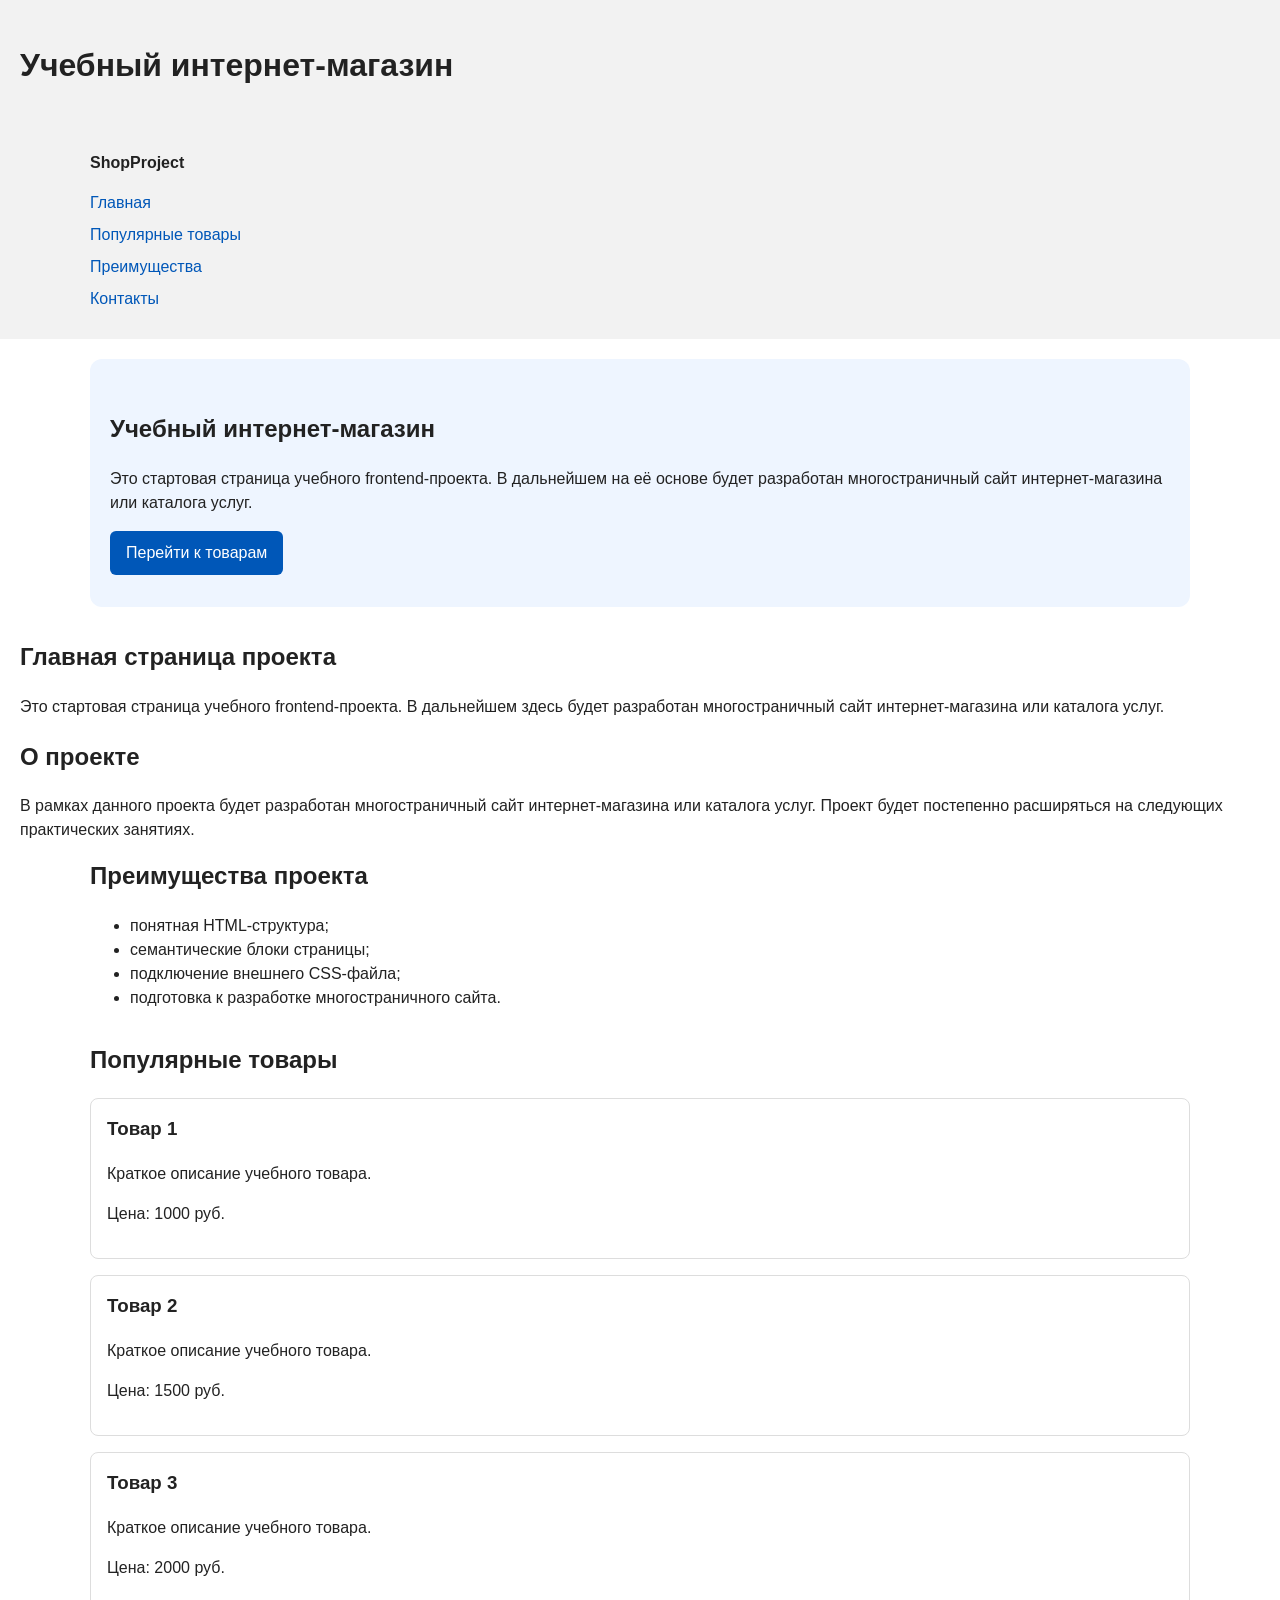
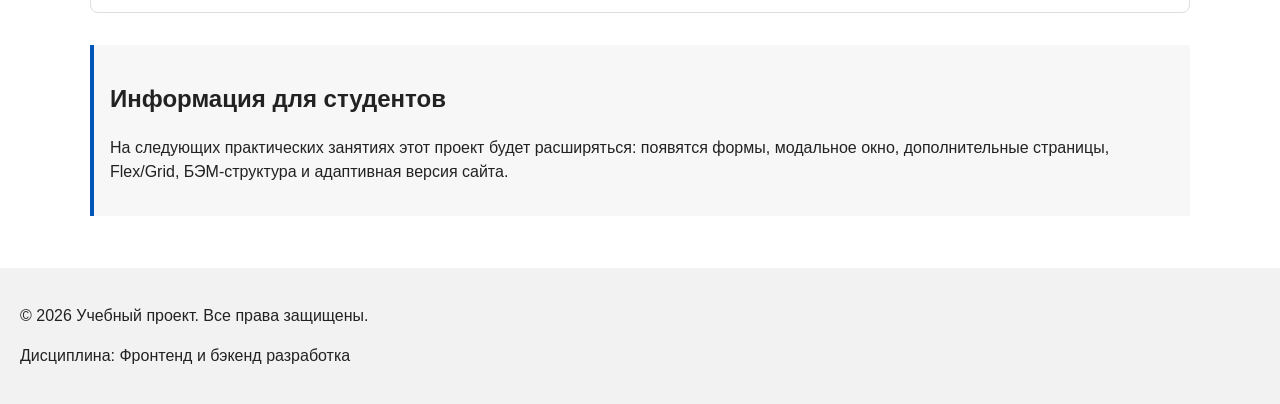
==== index.html @ 2f2630ca "feat: add semantic HTML structure and base CSS styles" ====
<!DOCTYPE html>
<html lang="ru">
<head>
  <meta charset="UTF-8">
  <meta name="viewport" content="width=device-width, initial-scale=1.0">
  <title>Каталог товаров</title>
  <link rel="stylesheet" href="css/style.css">
</head>
<body>
    <header>
    <h1>Учебный интернет-магазин</h1>
  </header>
  <header>
  <div class="site-header">
    <a class="site-logo" href="index.html">ShopProject</a>

    <nav class="site-nav" aria-label="Основная навигация">
      <ul class="site-nav__list">
        <li><a href="index.html">Главная</a></li>
        <li><a href="#popular">Популярные товары</a></li>
        <li><a href="#advantages">Преимущества</a></li>
        <li><a href="#contacts">Контакты</a></li>
      </ul>
    </nav>
  </div>
</header>  

  <main>
    <!-- Основное содержимое страницы -->
    <section class="hero">
  <h1>Учебный интернет-магазин</h1>
  <p>
    Это стартовая страница учебного frontend-проекта.
    В дальнейшем на её основе будет разработан многостраничный сайт
    интернет-магазина или каталога услуг.
  </p>
  <a class="button" href="#popular">Перейти к товарам</a>
</section>
    <section>
      <h2>Главная страница проекта</h2>
      <p>
        Это стартовая страница учебного frontend-проекта.
        В дальнейшем здесь будет разработан многостраничный сайт
        интернет-магазина или каталога услуг.
      </p>
    </section>
<section>
  <h2>О проекте</h2>
  <p>
    В рамках данного проекта будет разработан многостраничный сайт
    интернет-магазина или каталога услуг. Проект будет постепенно
    расширяться на следующих практических занятиях.
  </p>
</section>
<section class="section" id="advantages">
  <h2>Преимущества проекта</h2>

  <ul class="advantages-list">
    <li>понятная HTML-структура;</li>
    <li>семантические блоки страницы;</li>
    <li>подключение внешнего CSS-файла;</li>
    <li>подготовка к разработке многостраничного сайта.</li>
  </ul>
</section>
<section class="section" id="popular">
  <h2>Популярные товары</h2>

  <article class="product-card">
    <h3>Товар 1</h3>
    <p>Краткое описание учебного товара.</p>
    <p>Цена: 1000 руб.</p>
  </article>

  <article class="product-card">
    <h3>Товар 2</h3>
    <p>Краткое описание учебного товара.</p>
    <p>Цена: 1500 руб.</p>
  </article>

  <article class="product-card">
    <h3>Товар 3</h3>
    <p>Краткое описание учебного товара.</p>
    <p>Цена: 2000 руб.</p>
  </article>
</section>
<aside class="aside-info">
  <h2>Информация для студентов</h2>
  <p>
    На следующих практических занятиях этот проект будет расширяться:
    появятся формы, модальное окно, дополнительные страницы, Flex/Grid,
    БЭМ-структура и адаптивная версия сайта.
  </p>
</aside>
  </main>
<footer id="contacts">
  <p>&copy; 2026 Учебный проект. Все права защищены.</p>
  <p>Дисциплина: Фронтенд и бэкенд разработка</p>
</footer>
</body>
</html>
---- css/style.css ----
/* 
  Универсальное правило для всех элементов.
  border-box делает расчёт размеров более понятным:
  width включает content, padding и border.
*/
* {
  box-sizing: border-box;
}

/*
  Убираем стандартный внешний отступ браузера у body.
  Без этого вокруг страницы может появиться белая рамка.
*/
body {
  margin: 0;
  font-family: Arial, sans-serif;
  line-height: 1.5;
  color: #222222;
  background-color: #ffffff;
}

/*
  Задаём внутренние отступы для основных областей страницы.
  Это делает содержимое визуально отделённым от краёв окна браузера.
*/
header,
main,
footer {
  padding: 20px;
}

/*
  Оформляем шапку страницы.
  Пока используется простой светло-серый фон.
*/
header {
  background-color: #f2f2f2;
}

/*
  Оформляем подвал страницы тем же фоном,
  чтобы визуально отделить его от основного содержимого.
*/
footer {
  background-color: #f2f2f2;
}

/*
  Ограничиваем ширину содержимого шапки,
  чтобы оно не растягивалось слишком сильно на широких экранах.
*/
.site-header {
  max-width: 1100px;
  margin: 0 auto;
}

/*
  Оформляем текстовый логотип.
*/
.site-logo {
  font-weight: bold;
  text-decoration: none;
  color: #222222;
}

/*
  Убираем стандартные отступы и маркеры списка навигации.
*/
.site-nav__list {
  padding: 0;
  margin: 16px 0 0;
  list-style: none;
}

/*
  Добавляем расстояние между пунктами меню.
*/
.site-nav__list li {
  margin-bottom: 8px;
}

/*
  Оформляем ссылки меню.
*/
.site-nav__list a {
  color: #0057b8;
  text-decoration: none;
}

/*
  При наведении мыши подчёркиваем ссылку.
  Подробно состояния интерфейса будут рассмотрены в практической работе 1.7.
*/
.site-nav__list a:hover {
  text-decoration: underline;
}

/*
  Hero-блок — первый крупный блок страницы.
  Он визуально отделяется от остальных разделов фоном и отступами.
*/
.hero {
  max-width: 1100px;
  margin: 0 auto 32px;
  padding: 32px 20px;
  background-color: #eef5ff;
  border-radius: 12px;
}

/*
  Общий класс для разделов страницы.
*/
.section {
  max-width: 1100px;
  margin: 0 auto 32px;
}

/*
  Убираем лишний верхний отступ у заголовков разделов.
*/
.section h2 {
  margin-top: 0;
}

/*
  Карточка товара — самостоятельный блок.
  На следующих занятиях карточки будут доработаны и выстроены в сетку.
*/
.product-card {
  margin-bottom: 16px;
  padding: 16px;
  border: 1px solid #dddddd;
  border-radius: 8px;
  background-color: #ffffff;
}

/*
  Убираем лишний верхний отступ у заголовка карточки.
*/
.product-card h3 {
  margin-top: 0;
}

/*
  Пока это обычная ссылка, но визуально она оформляется как кнопка.
*/
.button {
  display: inline-block;
  padding: 10px 16px;
  color: #ffffff;
  background-color: #0057b8;
  text-decoration: none;
  border-radius: 6px;
}

/*
  Простое состояние наведения для кнопки.
*/
.button:hover {
  background-color: #003f86;
}

/*
  Дополнительный информационный блок.
*/
.aside-info {
  max-width: 1100px;
  margin: 0 auto 32px;
  padding: 16px;
  border-left: 4px solid #0057b8;
  background-color: #f7f7f7;
}
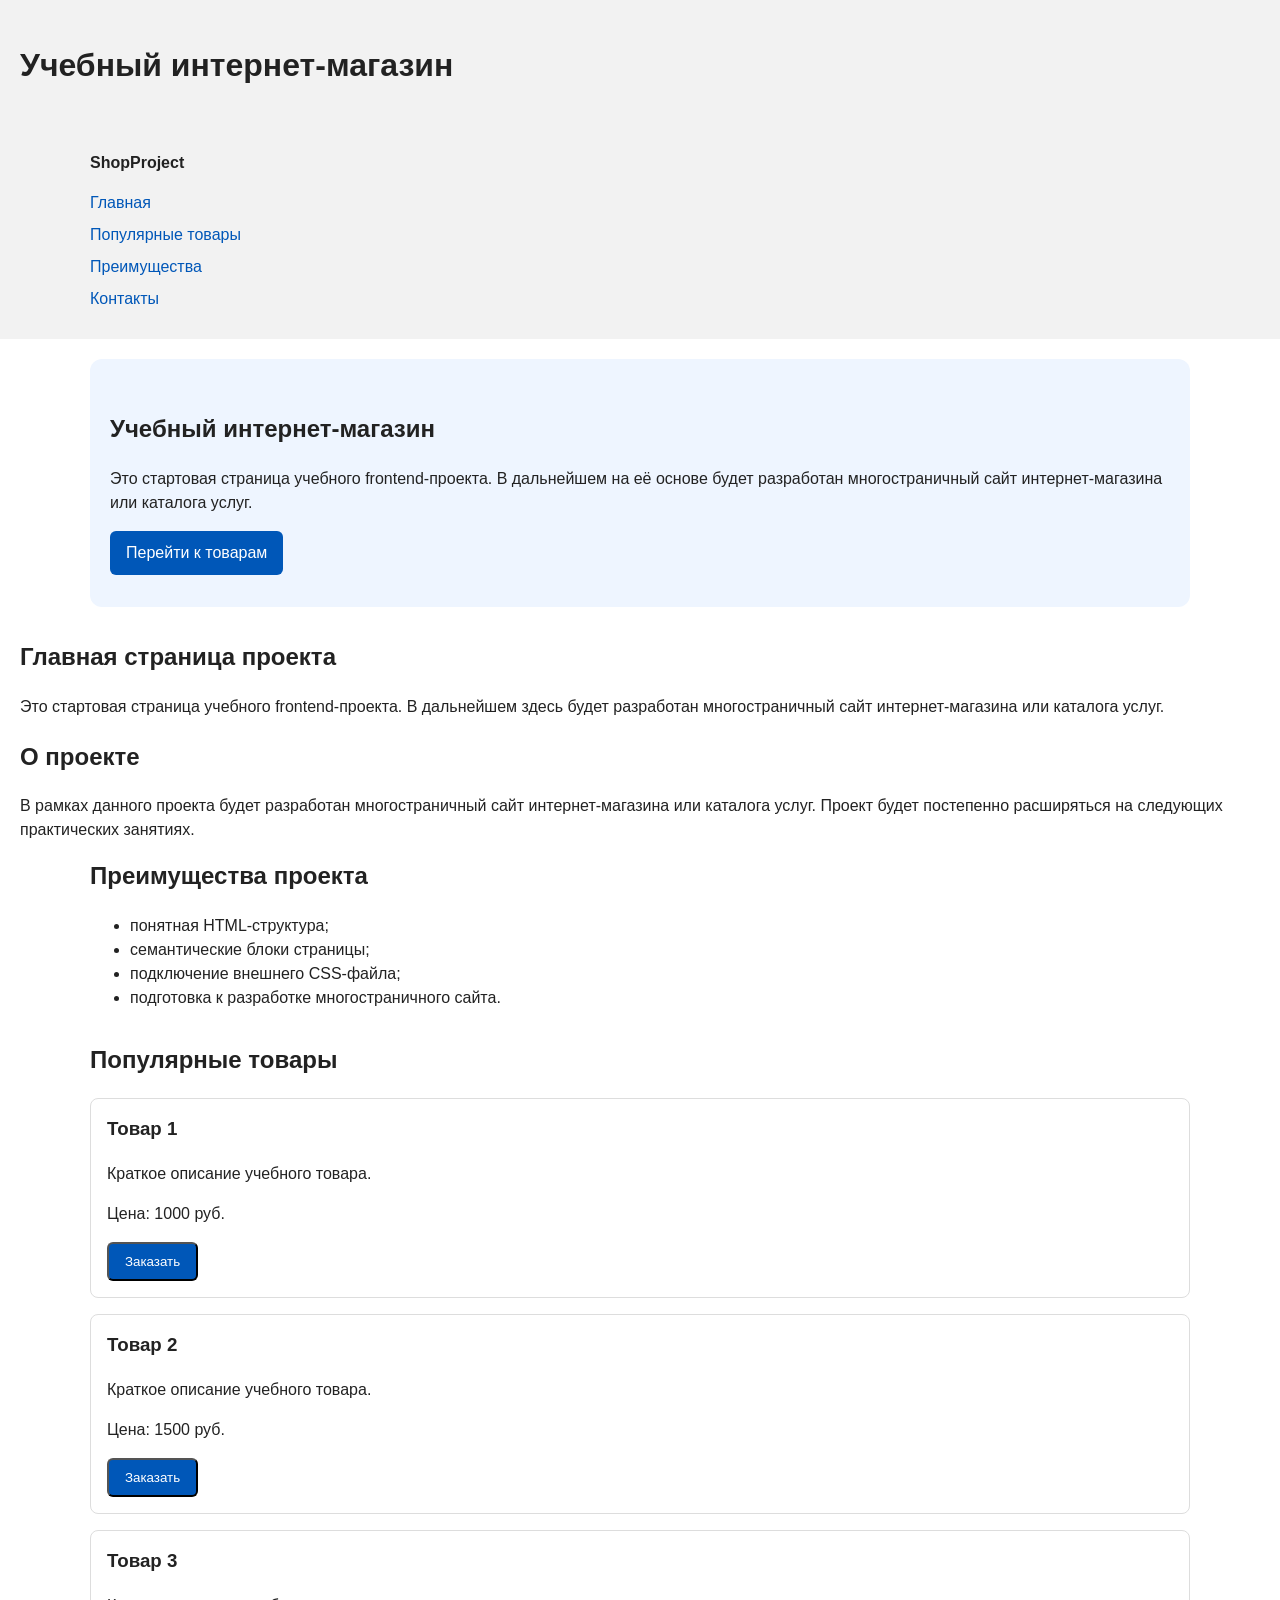
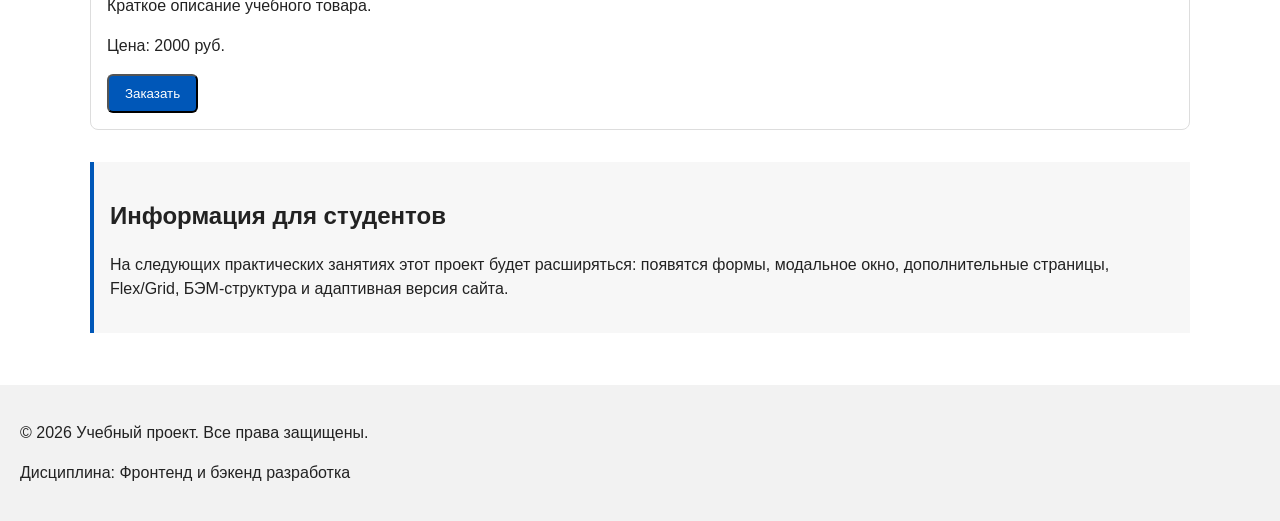
==== commit 6d22812f: "feat: add order form modal and validation" ====
--- a/index.html
+++ b/index.html
@@ -5,6 +5,7 @@
   <meta name="viewport" content="width=device-width, initial-scale=1.0">
   <title>Каталог товаров</title>
   <link rel="stylesheet" href="css/style.css">
+  <script src="js/main.js" defer></script>
 </head>
 <body>
     <header>
@@ -69,18 +70,27 @@
     <h3>Товар 1</h3>
     <p>Краткое описание учебного товара.</p>
     <p>Цена: 1000 руб.</p>
+    <button class="button product-card__button" type="button" data-product="Товар 1">
+  Заказать
+</button>
   </article>
 
   <article class="product-card">
     <h3>Товар 2</h3>
     <p>Краткое описание учебного товара.</p>
     <p>Цена: 1500 руб.</p>
+    <button class="button product-card__button" type="button" data-product="Товар 2">
+  Заказать
+</button>
   </article>
 
   <article class="product-card">
     <h3>Товар 3</h3>
     <p>Краткое описание учебного товара.</p>
     <p>Цена: 2000 руб.</p>
+    <button class="button product-card__button" type="button" data-product="Товар 3">
+  Заказать
+</button>
   </article>
 </section>
 <aside class="aside-info">
@@ -96,5 +106,101 @@
   <p>&copy; 2026 Учебный проект. Все права защищены.</p>
   <p>Дисциплина: Фронтенд и бэкенд разработка</p>
 </footer>
+<dialog class="order-dialog" id="order-dialog" aria-labelledby="order-dialog-title">
+  <h2 id="order-dialog-title">Оформление заявки</h2>
+
+  <form class="order-form" id="order-form" action="#" method="post" novalidate>
+    <input id="selected-product" name="selected-product" type="hidden">
+
+    <div class="form-field">
+      <label for="order-name">Имя</label>
+      <input
+        id="order-name"
+        name="name"
+        type="text"
+        placeholder="Введите ваше имя"
+        minlength="2"
+        autocomplete="given-name"
+        required
+      >
+    </div>
+
+    <div class="form-field">
+      <label for="order-email">E-mail</label>
+      <input
+        id="order-email"
+        name="email"
+        type="email"
+        placeholder="example@mail.ru"
+        autocomplete="email"
+        required
+      >
+    </div>
+
+    <div class="form-field">
+      <label for="order-phone">Телефон</label>
+      <input
+        id="order-phone"
+        name="phone"
+        type="tel"
+        inputmode="tel"
+        placeholder="+7 (900) 000-00-00"
+        pattern="^\+7 \(\d{3}\) \d{3}-\d{2}-\d{2}$"
+        required
+      >
+      <small>Формат: +7 (900) 000-00-00</small>
+    </div>
+
+    <div class="form-field">
+      <label for="order-date">Дата связи</label>
+      <input
+        id="order-date"
+        name="date"
+        type="date"
+      >
+    </div>
+
+    <div class="form-field">
+      <label for="order-topic">Тема заявки</label>
+      <select id="order-topic" name="topic" required>
+        <option value="">Выберите тему</option>
+        <option value="product">Заказ товара</option>
+        <option value="consultation">Консультация</option>
+        <option value="delivery">Доставка</option>
+      </select>
+    </div>
+
+    <div class="form-field">
+      <label for="order-comment">Комментарий</label>
+      <textarea
+        id="order-comment"
+        name="comment"
+        rows="4"
+        placeholder="Укажите дополнительную информацию"
+      ></textarea>
+    </div>
+
+    <div class="form-field form-field--checkbox">
+      <label>
+        <input
+          id="order-agreement"
+          name="agreement"
+          type="checkbox"
+          required
+        >
+        Я согласен на обработку данных
+      </label>
+    </div>
+
+    <div class="form-actions">
+      <button type="button" id="close-order-dialog">Закрыть</button>
+      <button type="submit">Отправить заявку</button>
+    </div>
+  </form>
+</dialog>
+
+<p class="success-message" id="success-message" hidden>
+  Форма успешно отправлена!
+</p>
 </body>
 </html>
--- a/css/style.css
+++ b/css/style.css
@@ -169,4 +169,105 @@
   padding: 16px;
   border-left: 4px solid #0057b8;
   background-color: #f7f7f7;
+}
+/*
+  Модальное окно.
+  Элемент dialog сам умеет открываться поверх страницы.
+*/
+.order-dialog {
+  width: min(100% - 32px, 560px);
+  padding: 24px;
+  border: none;
+  border-radius: 12px;
+}
+
+/*
+  Затемнение фона за модальным окном.
+*/
+.order-dialog::backdrop {
+  background-color: rgba(0, 0, 0, 0.5);
+}
+
+/*
+  Поле формы.
+  Каждый блок получает нижний отступ.
+*/
+.form-field {
+  margin-bottom: 16px;
+}
+
+/*
+  Подпись поля.
+*/
+.form-field label {
+  display: block;
+  margin-bottom: 6px;
+}
+
+/*
+  Основные поля формы.
+*/
+.form-field input,
+.form-field select,
+.form-field textarea {
+  width: 100%;
+  padding: 10px 12px;
+  border: 1px solid #cccccc;
+  border-radius: 6px;
+  font: inherit;
+}
+
+/*
+  Checkbox не должен занимать всю ширину.
+*/
+.form-field input[type="checkbox"] {
+  width: auto;
+}
+
+/*
+  Подсказка под полем телефона.
+*/
+.form-field small {
+  display: block;
+  margin-top: 4px;
+  color: #666666;
+}
+
+/*
+  Видимый фокус для клавиатурной навигации.
+*/
+.form-field input:focus-visible,
+.form-field select:focus-visible,
+.form-field textarea:focus-visible,
+.form-actions button:focus-visible {
+  outline: 2px solid #0057b8;
+  outline-offset: 2px;
+}
+
+/*
+  Подсветка ошибочных полей.
+  Атрибут aria-invalid будет добавляться через JavaScript.
+*/
+[aria-invalid="true"] {
+  border-color: #b00020;
+}
+
+/*
+  Кнопки формы.
+*/
+.form-actions {
+  display: flex;
+  gap: 12px;
+  margin-top: 20px;
+}
+
+/*
+  Сообщение об успешной отправке.
+*/
+.success-message {
+  max-width: 1100px;
+  margin: 24px auto;
+  padding: 16px;
+  border-left: 4px solid #168a2f;
+  background-color: #eefaf0;
 }
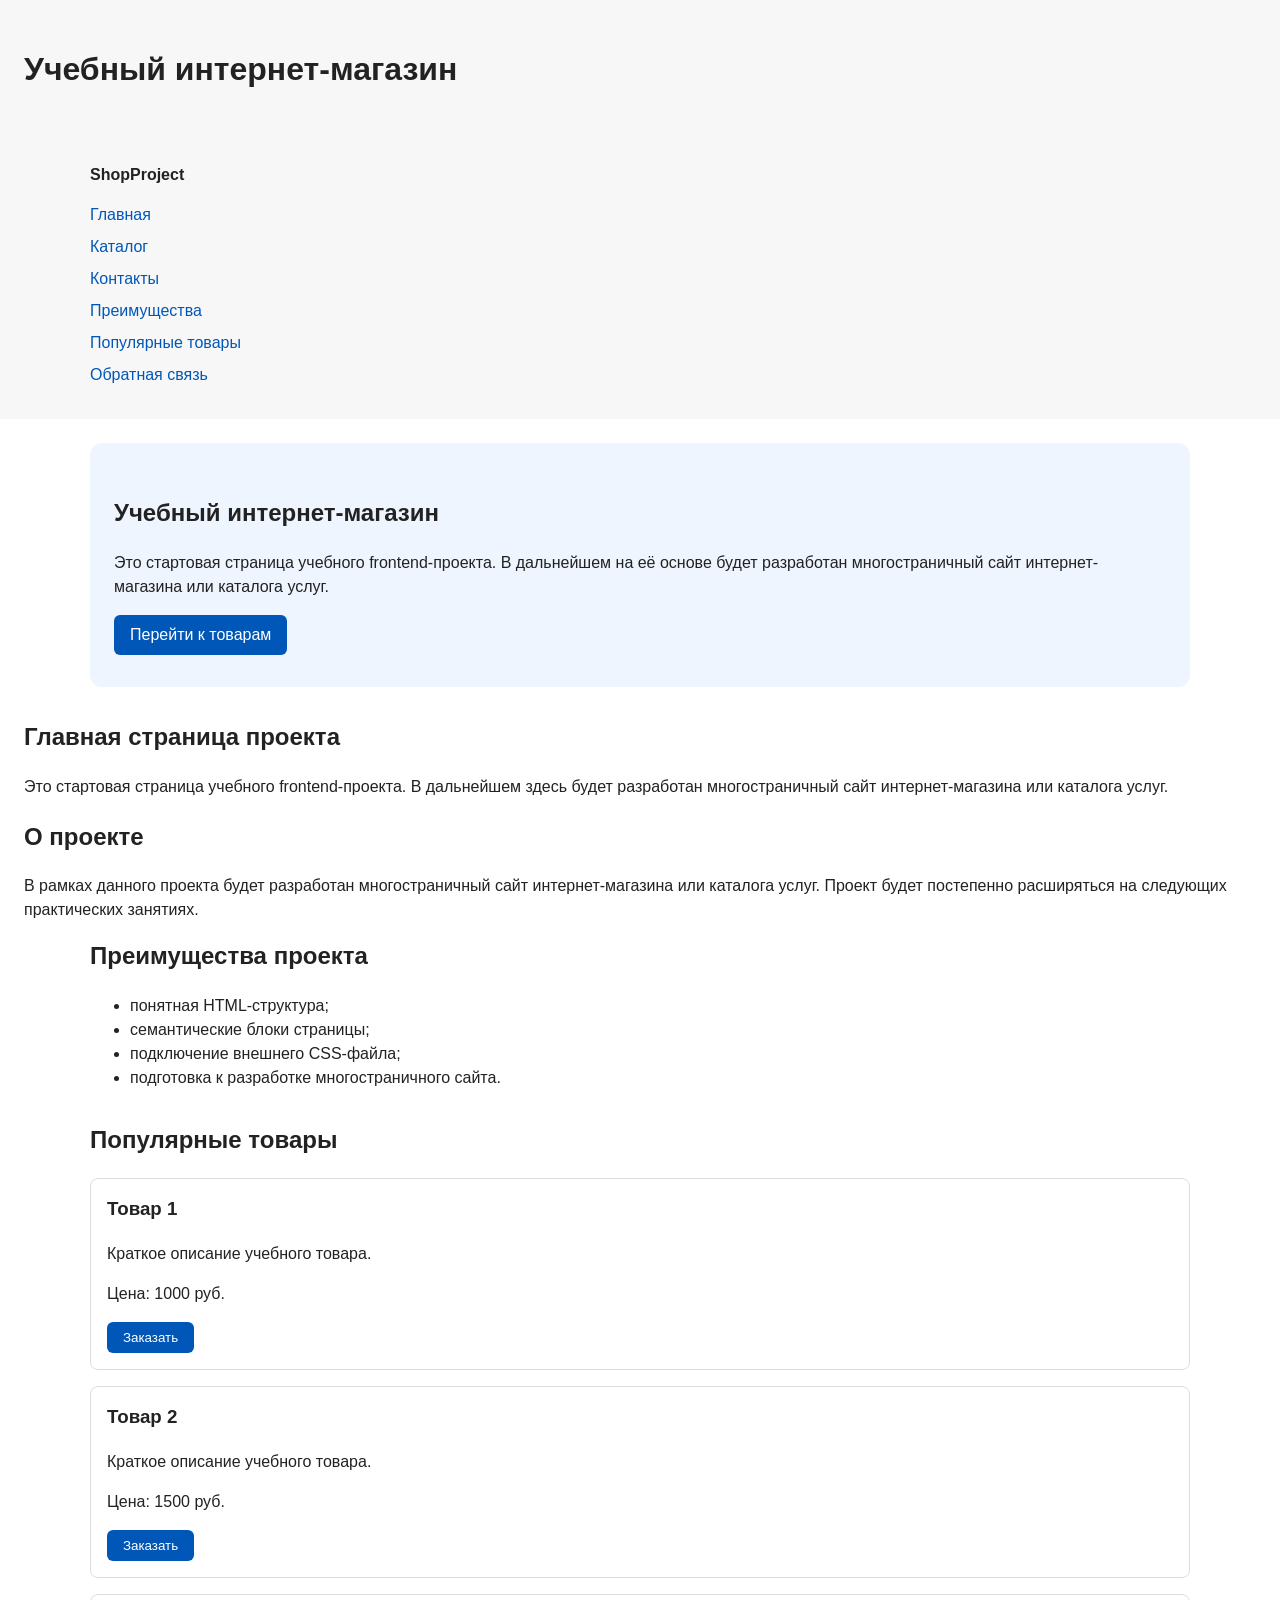
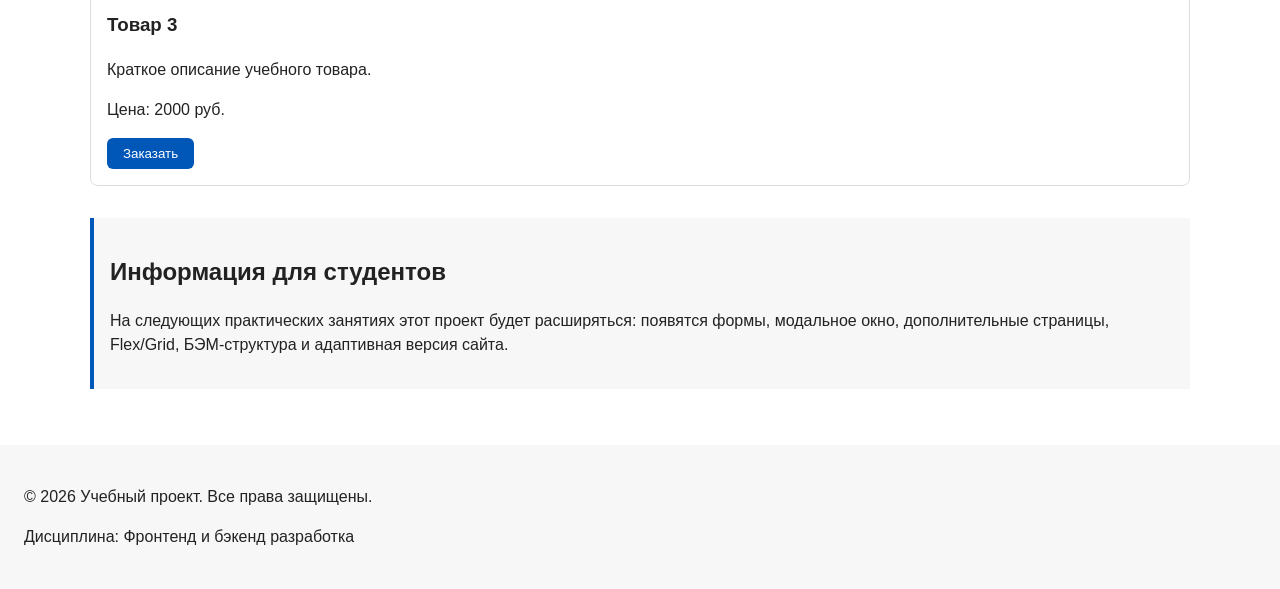
==== commit a6d384c2: "feat: add multi-page structure navigation and anchors" ====
--- a/index.html
+++ b/index.html
@@ -3,6 +3,10 @@
 <head>
   <meta charset="UTF-8">
   <meta name="viewport" content="width=device-width, initial-scale=1.0">
+  <meta property="og:type" content="website">
+  <meta property="og:title" content="Учебный интернет-магазин">
+  <meta property="og:description" content="Учебный frontend-проект интернет-магазина.">
+  <meta property="og:image" content="https://username.github.io/kr1-html-css-shop/images/preview.jpg">
   <title>Каталог товаров</title>
   <link rel="stylesheet" href="css/style.css">
   <script src="js/main.js" defer></script>
@@ -18,9 +22,11 @@
     <nav class="site-nav" aria-label="Основная навигация">
       <ul class="site-nav__list">
         <li><a href="index.html">Главная</a></li>
-        <li><a href="#popular">Популярные товары</a></li>
-        <li><a href="#advantages">Преимущества</a></li>
-        <li><a href="#contacts">Контакты</a></li>
+        <li><a href="catalog.html">Каталог</a></li>
+        <li><a href="contacts.html">Контакты</a></li>
+        <li><a href="index.html#advantages">Преимущества</a></li>
+        <li><a href="index.html#popular">Популярные товары</a></li>
+        <li><a href="index.html#contacts">Обратная связь</a></li>
       </ul>
     </nav>
   </div>
--- a/css/style.css
+++ b/css/style.css
@@ -1,3 +1,37 @@
+/* ===============================
+   1. Переменные проекта
+   =============================== */
+
+:root {
+  /* Основные цвета проекта */
+  --color-bg: #ffffff;
+  --color-text: #222222;
+  --color-muted: #666666;
+  --color-primary: #0057b8;
+  --color-primary-dark: #003f86;
+  --color-border: #dddddd;
+  --color-surface: #f7f7f7;
+  --color-surface-accent: #eef5ff;
+  --color-danger: #b00020;
+  --color-success: #168a2f;
+  --color-success-bg: #eefaf0;
+  --color-white: #ffffff;
+
+  /* Отступы */
+  --space-xs: 4px;
+  --space-sm: 8px;
+  --space-md: 16px;
+  --space-lg: 24px;
+  --space-xl: 32px;
+
+  /* Скругления */
+  --radius-sm: 6px;
+  --radius-md: 8px;
+  --radius-lg: 12px;
+
+  /* Размеры */
+  --container-width: 1100px;
+}
 /* 
   Универсальное правило для всех элементов.
   border-box делает расчёт размеров более понятным:
@@ -7,16 +41,20 @@
   box-sizing: border-box;
 }
 
-/*
-  Убираем стандартный внешний отступ браузера у body.
-  Без этого вокруг страницы может появиться белая рамка.
-*/
+/* ===============================
+   2. Базовые стили
+   =============================== */
+
+* {
+  box-sizing: border-box;
+}
+
 body {
   margin: 0;
   font-family: Arial, sans-serif;
   line-height: 1.5;
-  color: #222222;
-  background-color: #ffffff;
+  color: var(--color-text);
+  background-color: var(--color-bg);
 }
 
 /*
@@ -26,7 +64,7 @@
 header,
 main,
 footer {
-  padding: 20px;
+  padding: var(--space-lg);
 }
 
 /*
@@ -34,7 +72,7 @@
   Пока используется простой светло-серый фон.
 */
 header {
-  background-color: #f2f2f2;
+  background-color: var(--color-surface);
 }
 
 /*
@@ -42,7 +80,24 @@
   чтобы визуально отделить его от основного содержимого.
 */
 footer {
-  background-color: #f2f2f2;
+  background-color: var(--color-surface);
+}
+
+/* ===============================
+   3. Общие элементы интерфейса
+   =============================== */
+
+a {
+  color: var(--color-primary);
+}
+
+a:hover {
+  color: var(--color-primary-dark);
+}
+
+a:focus-visible {
+  outline: 2px solid var(--color-primary);
+  outline-offset: 3px;
 }
 
 /*
@@ -95,24 +150,24 @@
   text-decoration: underline;
 }
 
-/*
-  Hero-блок — первый крупный блок страницы.
-  Он визуально отделяется от остальных разделов фоном и отступами.
-*/
+/* ===============================
+   4. Компоненты страницы
+   =============================== */
+
 .hero {
-  max-width: 1100px;
-  margin: 0 auto 32px;
-  padding: 32px 20px;
-  background-color: #eef5ff;
-  border-radius: 12px;
+  max-width: var(--container-width);
+  margin: 0 auto var(--space-xl);
+  padding: var(--space-xl) var(--space-lg);
+  background-color: var(--color-surface-accent);
+  border-radius: var(--radius-lg);
 }
 
 /*
   Общий класс для разделов страницы.
 */
 .section {
-  max-width: 1100px;
-  margin: 0 auto 32px;
+  max-width: var(--container-width);
+  margin: 0 auto var(--space-xl);
 }
 
 /*
@@ -127,16 +182,17 @@
   На следующих занятиях карточки будут доработаны и выстроены в сетку.
 */
 .product-card {
-  margin-bottom: 16px;
-  padding: 16px;
-  border: 1px solid #dddddd;
-  border-radius: 8px;
-  background-color: #ffffff;
-}
-
-/*
-  Убираем лишний верхний отступ у заголовка карточки.
-*/
+  margin-bottom: var(--space-md);
+  padding: var(--space-md);
+  border: 1px solid var(--color-border);
+  border-radius: var(--radius-md);
+  background-color: var(--color-bg);
+}
+
+.product-card:hover {
+  border-color: var(--color-primary);
+}
+
 .product-card h3 {
   margin-top: 0;
 }
@@ -146,110 +202,106 @@
 */
 .button {
   display: inline-block;
-  padding: 10px 16px;
-  color: #ffffff;
-  background-color: #0057b8;
+  padding: var(--space-sm) var(--space-md);
+  color: var(--color-white);
+  background-color: var(--color-primary);
   text-decoration: none;
-  border-radius: 6px;
+  border: none;
+  border-radius: var(--radius-sm);
+  cursor: pointer;
 }
 
 /*
   Простое состояние наведения для кнопки.
 */
 .button:hover {
-  background-color: #003f86;
+  background-color: var(--color-primary-dark);
+}
+
+.button:focus-visible {
+  outline: 2px solid var(--color-primary);
+  outline-offset: 3px;
+}
+
+.button:disabled {
+  opacity: 0.6;
+  cursor: not-allowed;
 }
 
 /*
   Дополнительный информационный блок.
 */
 .aside-info {
-  max-width: 1100px;
-  margin: 0 auto 32px;
-  padding: 16px;
-  border-left: 4px solid #0057b8;
-  background-color: #f7f7f7;
-}
-/*
-  Модальное окно.
-  Элемент dialog сам умеет открываться поверх страницы.
-*/
+  max-width: var(--container-width);
+  margin: 0 auto var(--space-xl);
+  padding: var(--space-md);
+  border-left: 4px solid var(--color-primary);
+  background-color: var(--color-surface);
+}
+
+/* ===============================
+   5. Форма и модальное окно
+   =============================== */
+
 .order-dialog {
   width: min(100% - 32px, 560px);
-  padding: 24px;
+  padding: var(--space-lg);
   border: none;
-  border-radius: 12px;
-}
-
-/*
-  Затемнение фона за модальным окном.
-*/
+  border-radius: var(--radius-lg);
+}
+
 .order-dialog::backdrop {
   background-color: rgba(0, 0, 0, 0.5);
 }
 
-/*
-  Поле формы.
-  Каждый блок получает нижний отступ.
-*/
 .form-field {
-  margin-bottom: 16px;
-}
-
-/*
-  Подпись поля.
-*/
+  margin-bottom: var(--space-md);
+}
+
 .form-field label {
   display: block;
-  margin-bottom: 6px;
-}
-
-/*
-  Основные поля формы.
-*/
+  margin-bottom: var(--space-xs);
+}
+
 .form-field input,
 .form-field select,
 .form-field textarea {
   width: 100%;
   padding: 10px 12px;
-  border: 1px solid #cccccc;
-  border-radius: 6px;
+  border: 1px solid var(--color-border);
+  border-radius: var(--radius-sm);
   font: inherit;
 }
 
-/*
-  Checkbox не должен занимать всю ширину.
-*/
 .form-field input[type="checkbox"] {
   width: auto;
 }
 
-/*
-  Подсказка под полем телефона.
-*/
 .form-field small {
   display: block;
-  margin-top: 4px;
-  color: #666666;
+  margin-top: var(--space-xs);
+  color: var(--color-muted);
 }
 
 /*
   Видимый фокус для клавиатурной навигации.
 */
+.form-field input:hover,
+.form-field select:hover,
+.form-field textarea:hover {
+  border-color: var(--color-primary);
+}
+
 .form-field input:focus-visible,
 .form-field select:focus-visible,
 .form-field textarea:focus-visible,
 .form-actions button:focus-visible {
-  outline: 2px solid #0057b8;
-  outline-offset: 2px;
-}
-
-/*
-  Подсветка ошибочных полей.
-  Атрибут aria-invalid будет добавляться через JavaScript.
-*/
+  outline: 2px solid var(--color-primary);
+  outline-offset: 3px;
+}
+
 [aria-invalid="true"] {
-  border-color: #b00020;
+  border-color: var(--color-danger);
 }
 
 /*
@@ -265,9 +317,34 @@
   Сообщение об успешной отправке.
 */
 .success-message {
-  max-width: 1100px;
-  margin: 24px auto;
-  padding: 16px;
-  border-left: 4px solid #168a2f;
-  background-color: #eefaf0;
-}+  max-width: var(--container-width);
+  margin: var(--space-lg) auto;
+  padding: var(--space-md);
+  border-left: 4px solid var(--color-success);
+  background-color: var(--color-success-bg);
+}
+
+.breadcrumbs {
+  max-width: var(--container-width);
+  margin: 0 auto var(--space-md);
+  font-size: 14px;
+  color: var(--color-muted);
+}
+
+.breadcrumbs a {
+  color: var(--color-primary);
+}
+
+.breadcrumbs span::before {
+  content: " / ";
+  color: var(--color-muted);
+}
+
+html {
+  scroll-behavior: smooth;
+}
+
+:target {
+  outline: 2px dashed var(--color-primary);
+  outline-offset: 4px;
+}
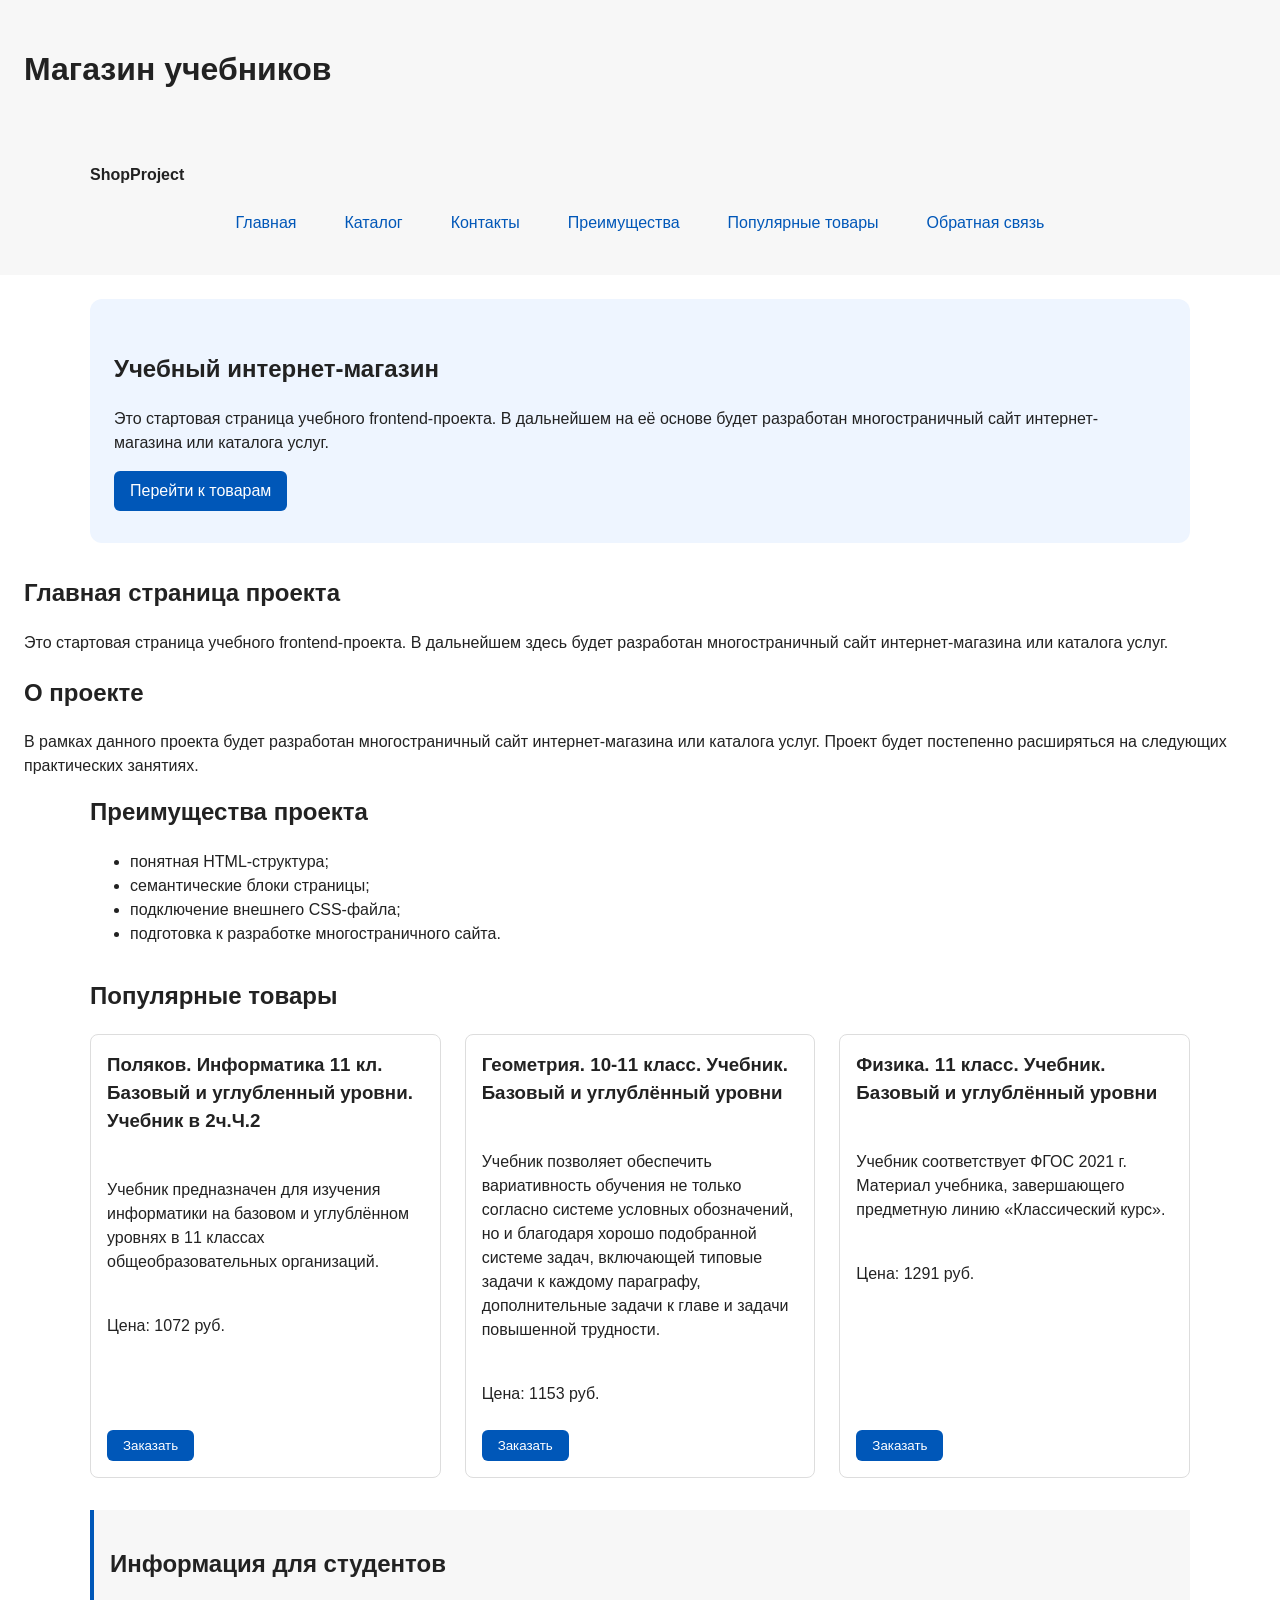
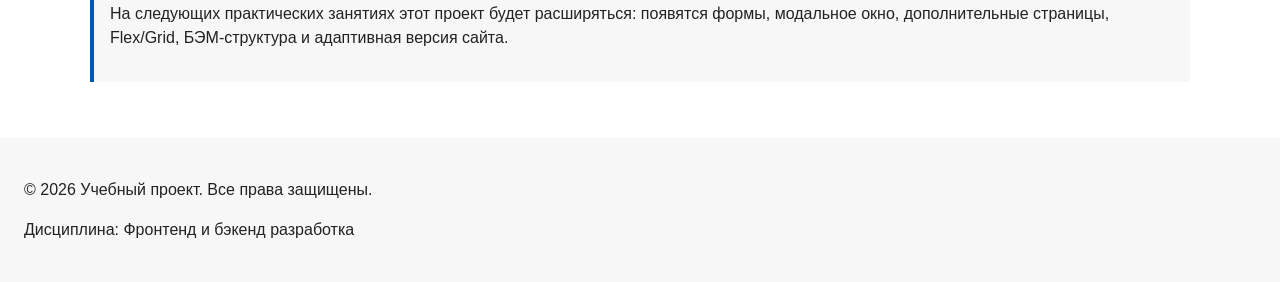
==== commit 5ec58476: "feat: add flex navigation and grid catalog layout" ====
--- a/index.html
+++ b/index.html
@@ -4,16 +4,16 @@
   <meta charset="UTF-8">
   <meta name="viewport" content="width=device-width, initial-scale=1.0">
   <meta property="og:type" content="website">
-  <meta property="og:title" content="Учебный интернет-магазин">
+  <meta property="og:title" content="Магазин учебников">
   <meta property="og:description" content="Учебный frontend-проект интернет-магазина.">
-  <meta property="og:image" content="https://username.github.io/kr1-html-css-shop/images/preview.jpg">
+  <meta property="og:image" content="https://anastasiasemenovna.github.io/kr1-html-css-shop/images/preview.jpg">
   <title>Каталог товаров</title>
   <link rel="stylesheet" href="css/style.css">
   <script src="js/main.js" defer></script>
 </head>
 <body>
     <header>
-    <h1>Учебный интернет-магазин</h1>
+    <h1>Магазин учебников</h1>
   </header>
   <header>
   <div class="site-header">
@@ -72,32 +72,34 @@
 <section class="section" id="popular">
   <h2>Популярные товары</h2>
 
-  <article class="product-card">
-    <h3>Товар 1</h3>
-    <p>Краткое описание учебного товара.</p>
-    <p>Цена: 1000 руб.</p>
-    <button class="button product-card__button" type="button" data-product="Товар 1">
-  Заказать
-</button>
-  </article>
-
-  <article class="product-card">
-    <h3>Товар 2</h3>
-    <p>Краткое описание учебного товара.</p>
-    <p>Цена: 1500 руб.</p>
-    <button class="button product-card__button" type="button" data-product="Товар 2">
-  Заказать
-</button>
-  </article>
-
-  <article class="product-card">
-    <h3>Товар 3</h3>
-    <p>Краткое описание учебного товара.</p>
-    <p>Цена: 2000 руб.</p>
-    <button class="button product-card__button" type="button" data-product="Товар 3">
-  Заказать
-</button>
-  </article>
+  <div class="products-grid">
+    <article class="product-card">
+      <h3>Поляков. Информатика 11 кл. Базовый и углубленный уровни. Учебник в 2ч.Ч.2</h3>
+      <p>Учебник предназначен для изучения информатики на базовом и углублённом уровнях в 11 классах общеобразовательных организаций.</p>
+      <p>Цена: 1072 руб.</p>
+      <button class="button product-card__button" type="button" data-product="Товар 1">
+        Заказать
+      </button>
+    </article>
+
+    <article class="product-card">
+      <h3>Геометрия. 10-11 класс. Учебник. Базовый и углублённый уровни</h3>
+      <p>Учебник позволяет обеспечить вариативность обучения не только согласно системе условных обозначений, но и благодаря хорошо подобранной системе задач, включающей типовые задачи к каждому параграфу, дополнительные задачи к главе и задачи повышенной трудности.</p>
+      <p>Цена: 1153 руб.</p>
+      <button class="button product-card__button" type="button" data-product="Товар 2">
+        Заказать
+      </button>
+    </article>
+
+    <article class="product-card">
+      <h3>Физика. 11 класс. Учебник. Базовый и углублённый уровни</h3>
+      <p>Учебник соответствует ФГОС 2021 г. Материал учебника, завершающего предметную линию «Классический курс».</p>
+      <p>Цена: 1291 руб.</p>
+      <button class="button product-card__button" type="button" data-product="Товар 3">
+        Заказать
+      </button>
+    </article>
+  </div>
 </section>
 <aside class="aside-info">
   <h2>Информация для студентов</h2>
--- a/css/style.css
+++ b/css/style.css
@@ -122,8 +122,13 @@
   Убираем стандартные отступы и маркеры списка навигации.
 */
 .site-nav__list {
+  display: flex;
+  flex-wrap: wrap;
+  justify-content: center;
+  align-items: center;
+  gap: var(--space-md);
   padding: 0;
-  margin: 16px 0 0;
+  margin: var(--space-md) 0 0;
   list-style: none;
 }
 
@@ -138,8 +143,11 @@
   Оформляем ссылки меню.
 */
 .site-nav__list a {
-  color: #0057b8;
+  display: inline-block;
+  padding: var(--space-sm) var(--space-md);
+  color: var(--color-primary);
   text-decoration: none;
+  border-radius: var(--radius-sm);
 }
 
 /*
@@ -147,7 +155,8 @@
   Подробно состояния интерфейса будут рассмотрены в практической работе 1.7.
 */
 .site-nav__list a:hover {
-  text-decoration: underline;
+  color: var(--color-white);
+  background-color: var(--color-primary);
 }
 
 /* ===============================
@@ -182,11 +191,19 @@
   На следующих занятиях карточки будут доработаны и выстроены в сетку.
 */
 .product-card {
-  margin-bottom: var(--space-md);
+  display: flex;
+  flex-direction: column;
+  gap: var(--space-sm);
+  margin-bottom: 0;
   padding: var(--space-md);
   border: 1px solid var(--color-border);
   border-radius: var(--radius-md);
   background-color: var(--color-bg);
+}
+
+.product-card .button {
+  margin-top: auto;
+  align-self: flex-start;
 }
 
 .product-card:hover {
@@ -348,3 +365,59 @@
   outline: 2px dashed var(--color-primary);
   outline-offset: 4px;
 }
+
+.products-grid {
+  display: grid;
+  grid-template-columns: repeat(3, 1fr);
+  gap: var(--space-lg);
+}
+
+.catalog-layout {
+  max-width: var(--container-width);
+  margin: 0 auto var(--space-xl);
+  display: grid;
+  grid-template-columns: 260px 1fr;
+  grid-template-areas: "filters products";
+  gap: var(--space-lg);
+}
+
+.catalog-filters {
+  grid-area: filters;
+  padding: var(--space-md);
+  border: 1px solid var(--color-border);
+  border-radius: var(--radius-md);
+  background-color: var(--color-surface);
+}
+
+.catalog-products {
+  grid-area: products;
+}
+
+.filters-form {
+  display: grid;
+  gap: var(--space-md);
+}
+
+.filters-form fieldset {
+  margin: 0;
+  padding: var(--space-md);
+  border: 1px solid var(--color-border);
+  border-radius: var(--radius-sm);
+}
+
+.filters-form legend {
+  font-weight: 700;
+}
+
+.filters-form label {
+  display: block;
+  margin-bottom: var(--space-sm);
+}
+
+.filters-form input[type="number"] {
+  width: 100%;
+  padding: 8px 10px;
+  border: 1px solid var(--color-border);
+  border-radius: var(--radius-sm);
+  font: inherit;
+}
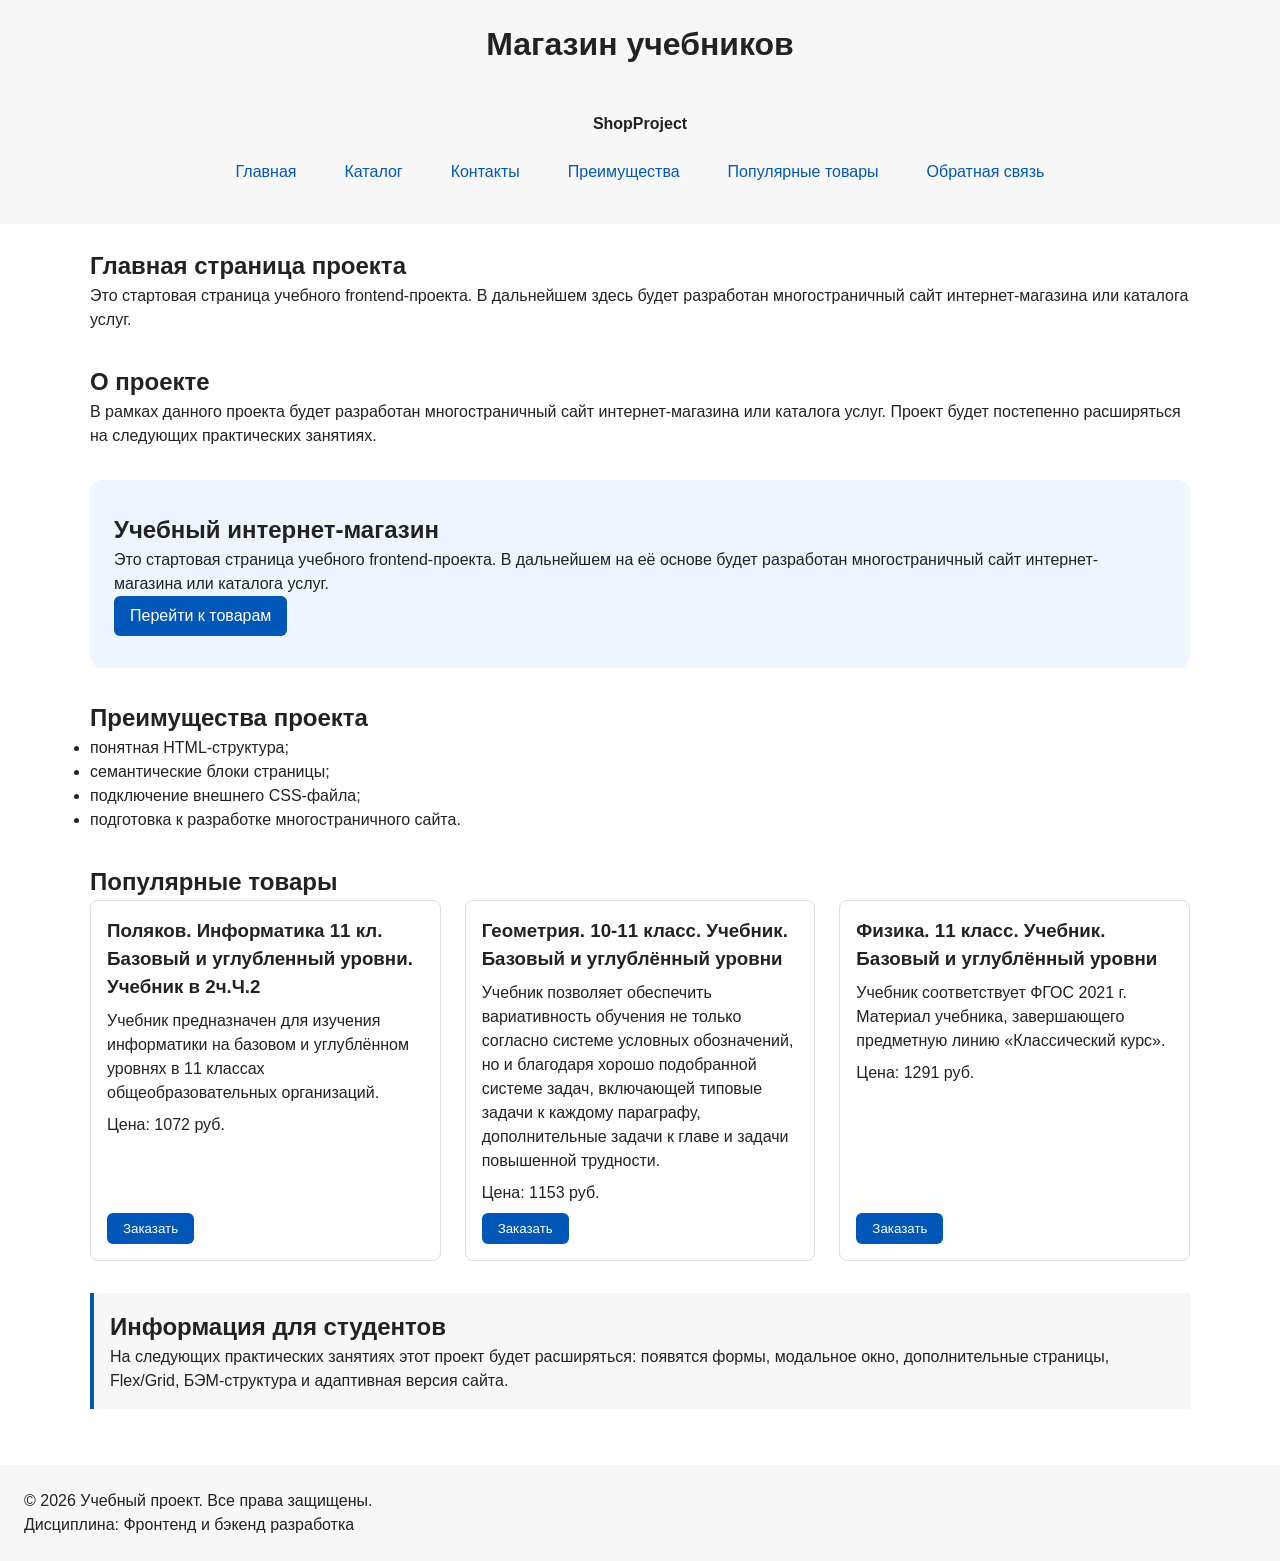
==== commit b0957591: "feat: add multi-page structure navigation and anchors" ====
--- a/index.html
+++ b/index.html
@@ -12,13 +12,12 @@
   <script src="js/main.js" defer></script>
 </head>
 <body>
-    <header>
-    <h1>Магазин учебников</h1>
+    <header class="shop-header">
+    <h1 class="shop-title">Магазин учебников</h1>
   </header>
   <header>
   <div class="site-header">
     <a class="site-logo" href="index.html">ShopProject</a>
-
     <nav class="site-nav" aria-label="Основная навигация">
       <ul class="site-nav__list">
         <li><a href="index.html">Главная</a></li>
@@ -34,7 +33,23 @@
 
   <main>
     <!-- Основное содержимое страницы -->
-    <section class="hero">
+    <section class="section">
+      <h2>Главная страница проекта</h2>
+      <p>
+        Это стартовая страница учебного frontend-проекта.
+        В дальнейшем здесь будет разработан многостраничный сайт
+        интернет-магазина или каталога услуг.
+      </p>
+    </section>
+<section class="section">
+  <h2>О проекте</h2>
+  <p>
+    В рамках данного проекта будет разработан многостраничный сайт
+    интернет-магазина или каталога услуг. Проект будет постепенно
+    расширяться на следующих практических занятиях.
+  </p>
+</section>
+<section class="hero">
   <h1>Учебный интернет-магазин</h1>
   <p>
     Это стартовая страница учебного frontend-проекта.
@@ -42,23 +57,7 @@
     интернет-магазина или каталога услуг.
   </p>
   <a class="button" href="#popular">Перейти к товарам</a>
-</section>
-    <section>
-      <h2>Главная страница проекта</h2>
-      <p>
-        Это стартовая страница учебного frontend-проекта.
-        В дальнейшем здесь будет разработан многостраничный сайт
-        интернет-магазина или каталога услуг.
-      </p>
-    </section>
-<section>
-  <h2>О проекте</h2>
-  <p>
-    В рамках данного проекта будет разработан многостраничный сайт
-    интернет-магазина или каталога услуг. Проект будет постепенно
-    расширяться на следующих практических занятиях.
-  </p>
-</section>
+  </section>
 <section class="section" id="advantages">
   <h2>Преимущества проекта</h2>
 
--- a/css/style.css
+++ b/css/style.css
@@ -115,6 +115,9 @@
 .site-logo {
   font-weight: bold;
   text-decoration: none;
+  display: flex;
+  justify-content: center;
+  align-items: center;
   color: #222222;
 }
 
@@ -421,3 +424,24 @@
   border-radius: var(--radius-sm);
   font: inherit;
 }
+
+* {
+  margin: 0;
+  padding: 0;
+  box-sizing: border-box;
+}
+
+.shop-header {
+  width: 100%;
+  display: flex;
+  justify-content: center;
+  align-items: center;
+  padding: 20px 0;
+  background: var(--color-surface);
+}
+
+.shop-title {
+  text-align: center;
+  margin: 0;
+  padding: 0;
+}
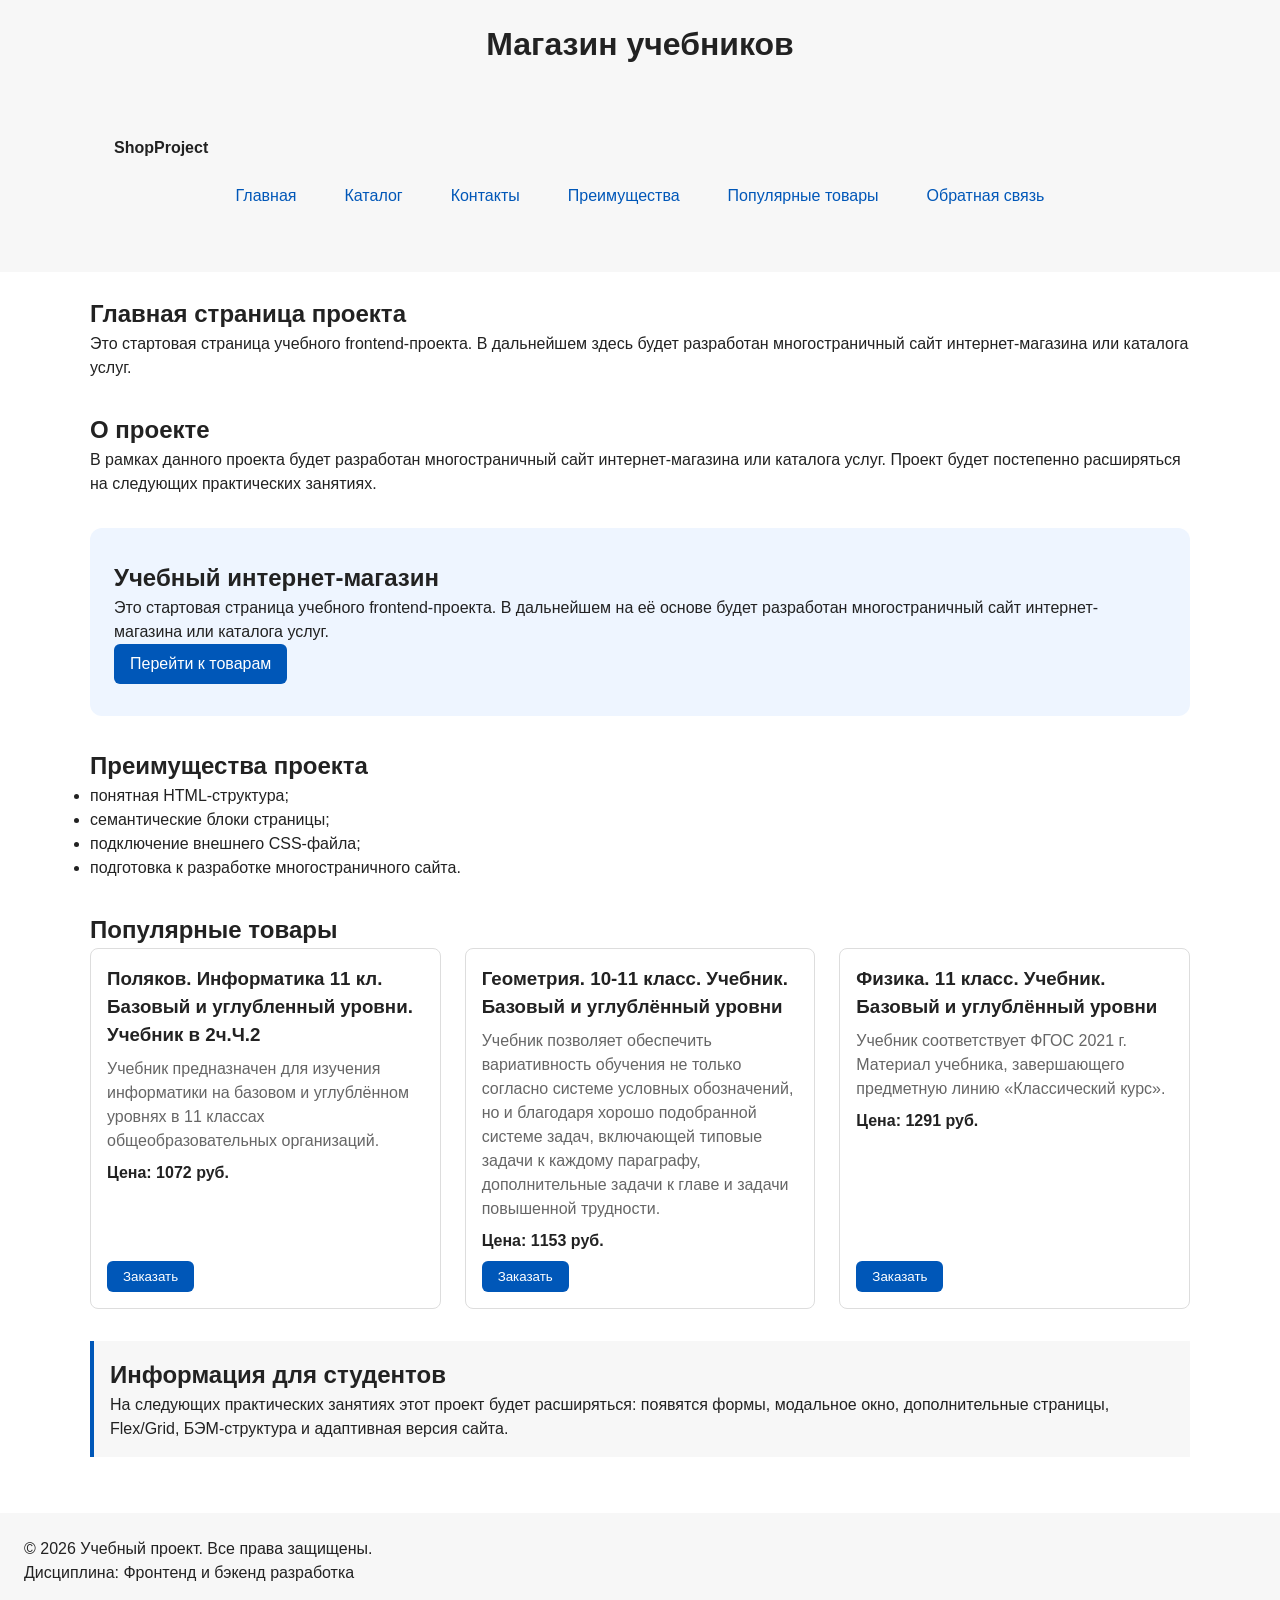
==== commit 267d71ed: "refactor: apply BEM naming to CSS classes" ====
--- a/index.html
+++ b/index.html
@@ -15,17 +15,17 @@
     <header class="shop-header">
     <h1 class="shop-title">Магазин учебников</h1>
   </header>
-  <header>
-  <div class="site-header">
-    <a class="site-logo" href="index.html">ShopProject</a>
+  <header class="site-header">
+  <div class="site-header__inner">
+    <a class="site-header__logo" href="index.html">ShopProject</a>
     <nav class="site-nav" aria-label="Основная навигация">
       <ul class="site-nav__list">
-        <li><a href="index.html">Главная</a></li>
-        <li><a href="catalog.html">Каталог</a></li>
-        <li><a href="contacts.html">Контакты</a></li>
-        <li><a href="index.html#advantages">Преимущества</a></li>
-        <li><a href="index.html#popular">Популярные товары</a></li>
-        <li><a href="index.html#contacts">Обратная связь</a></li>
+        <li class="site-nav__item"><a class="site-nav__link" class="site-nav__link site-nav__link--active" href="index.html">Главная</a></li>
+        <li class="site-nav__item"><a class="site-nav__link" href="catalog.html">Каталог</a></li>
+        <li class="site-nav__item"><a class="site-nav__link" href="contacts.html">Контакты</a></li>
+        <li class="site-nav__item"><a class="site-nav__link" href="index.html#advantages">Преимущества</a></li>
+        <li class="site-nav__item"><a class="site-nav__link" href="index.html#popular">Популярные товары</a></li>
+        <li class="site-nav__item"><a class="site-nav__link" href="feedback.html">Обратная связь</a></li>
       </ul>
     </nav>
   </div>
@@ -73,27 +73,27 @@
 
   <div class="products-grid">
     <article class="product-card">
-      <h3>Поляков. Информатика 11 кл. Базовый и углубленный уровни. Учебник в 2ч.Ч.2</h3>
-      <p>Учебник предназначен для изучения информатики на базовом и углублённом уровнях в 11 классах общеобразовательных организаций.</p>
-      <p>Цена: 1072 руб.</p>
+      <h3 class="product-card__title">Поляков. Информатика 11 кл. Базовый и углубленный уровни. Учебник в 2ч.Ч.2</h3>
+      <p class="product-card__description">Учебник предназначен для изучения информатики на базовом и углублённом уровнях в 11 классах общеобразовательных организаций.</p>
+      <p class="product-card__price">Цена: 1072 руб.</p>
       <button class="button product-card__button" type="button" data-product="Товар 1">
         Заказать
       </button>
     </article>
 
     <article class="product-card">
-      <h3>Геометрия. 10-11 класс. Учебник. Базовый и углублённый уровни</h3>
-      <p>Учебник позволяет обеспечить вариативность обучения не только согласно системе условных обозначений, но и благодаря хорошо подобранной системе задач, включающей типовые задачи к каждому параграфу, дополнительные задачи к главе и задачи повышенной трудности.</p>
-      <p>Цена: 1153 руб.</p>
+      <h3 class="product-card__title">Геометрия. 10-11 класс. Учебник. Базовый и углублённый уровни</h3>
+      <p class="product-card__description">Учебник позволяет обеспечить вариативность обучения не только согласно системе условных обозначений, но и благодаря хорошо подобранной системе задач, включающей типовые задачи к каждому параграфу, дополнительные задачи к главе и задачи повышенной трудности.</p>
+      <p class="product-card__price">Цена: 1153 руб.</p>
       <button class="button product-card__button" type="button" data-product="Товар 2">
         Заказать
       </button>
     </article>
 
     <article class="product-card">
-      <h3>Физика. 11 класс. Учебник. Базовый и углублённый уровни</h3>
-      <p>Учебник соответствует ФГОС 2021 г. Материал учебника, завершающего предметную линию «Классический курс».</p>
-      <p>Цена: 1291 руб.</p>
+      <h3 class="product-card__title">Физика. 11 класс. Учебник. Базовый и углублённый уровни</h3>
+      <p class="product-card__description">Учебник соответствует ФГОС 2021 г. Материал учебника, завершающего предметную линию «Классический курс».</p>
+      <p class="product-card__price">Цена: 1291 руб.</p>
       <button class="button product-card__button" type="button" data-product="Товар 3">
         Заказать
       </button>
@@ -114,95 +114,38 @@
   <p>Дисциплина: Фронтенд и бэкенд разработка</p>
 </footer>
 <dialog class="order-dialog" id="order-dialog" aria-labelledby="order-dialog-title">
-  <h2 id="order-dialog-title">Оформление заявки</h2>
+  <h2 class="order-dialog__title" id="order-dialog-title">Оформление заявки</h2>
+  <form class="order-form" id="order-form" action="#" method="post" novalidate>
+  <div class="order-form__field">
+    <label class="order-form__label" for="order-name">Имя</label>
+    <input
+      class="order-form__input"
+      id="order-name"
+      name="name"
+      type="text"
+      required
+    >
+  </div>
 
-  <form class="order-form" id="order-form" action="#" method="post" novalidate>
-    <input id="selected-product" name="selected-product" type="hidden">
+  <div class="order-form__field">
+    <label class="order-form__label" for="order-email">E-mail</label>
+    <input
+      class="order-form__input"
+      id="order-email"
+      name="email"
+      type="email"
+      required
+    >
+  </div>
 
-    <div class="form-field">
-      <label for="order-name">Имя</label>
-      <input
-        id="order-name"
-        name="name"
-        type="text"
-        placeholder="Введите ваше имя"
-        minlength="2"
-        autocomplete="given-name"
-        required
-      >
-    </div>
-
-    <div class="form-field">
-      <label for="order-email">E-mail</label>
-      <input
-        id="order-email"
-        name="email"
-        type="email"
-        placeholder="example@mail.ru"
-        autocomplete="email"
-        required
-      >
-    </div>
-
-    <div class="form-field">
-      <label for="order-phone">Телефон</label>
-      <input
-        id="order-phone"
-        name="phone"
-        type="tel"
-        inputmode="tel"
-        placeholder="+7 (900) 000-00-00"
-        pattern="^\+7 \(\d{3}\) \d{3}-\d{2}-\d{2}$"
-        required
-      >
-      <small>Формат: +7 (900) 000-00-00</small>
-    </div>
-
-    <div class="form-field">
-      <label for="order-date">Дата связи</label>
-      <input
-        id="order-date"
-        name="date"
-        type="date"
-      >
-    </div>
-
-    <div class="form-field">
-      <label for="order-topic">Тема заявки</label>
-      <select id="order-topic" name="topic" required>
-        <option value="">Выберите тему</option>
-        <option value="product">Заказ товара</option>
-        <option value="consultation">Консультация</option>
-        <option value="delivery">Доставка</option>
-      </select>
-    </div>
-
-    <div class="form-field">
-      <label for="order-comment">Комментарий</label>
-      <textarea
-        id="order-comment"
-        name="comment"
-        rows="4"
-        placeholder="Укажите дополнительную информацию"
-      ></textarea>
-    </div>
-
-    <div class="form-field form-field--checkbox">
-      <label>
-        <input
-          id="order-agreement"
-          name="agreement"
-          type="checkbox"
-          required
-        >
-        Я согласен на обработку данных
-      </label>
-    </div>
-
-    <div class="form-actions">
-      <button type="button" id="close-order-dialog">Закрыть</button>
-      <button type="submit">Отправить заявку</button>
-    </div>
+  <div class="order-form__actions">
+    <button class="button button--secondary" type="button" id="close-order-dialog">
+      Закрыть
+    </button>
+    <button class="button button--primary" type="submit">
+      Отправить заявку
+    </button>
+  </div>
   </form>
 </dialog>
 
--- a/css/style.css
+++ b/css/style.css
@@ -105,8 +105,42 @@
   чтобы оно не растягивалось слишком сильно на широких экранах.
 */
 .site-header {
-  max-width: 1100px;
+  background-color: var(--color-surface);
+}
+
+.site-header__inner {
+  max-width: var(--container-width);
   margin: 0 auto;
+  padding: var(--space-lg);
+}
+
+.site-header__logo {
+  font-weight: 700;
+  color: var(--color-text);
+  text-decoration: none;
+}
+
+.site-nav__link {
+  display: inline-block;
+  padding: var(--space-sm) var(--space-md);
+  color: var(--color-primary);
+  text-decoration: none;
+  border-radius: var(--radius-sm);
+}
+
+.site-nav__link:hover {
+  color: var(--color-white);
+  background-color: var(--color-primary);
+}
+
+.site-nav__link:focus-visible {
+  outline: 2px solid var(--color-primary);
+  outline-offset: 3px;
+}
+
+.site-nav__link--active {
+  color: var(--color-white);
+  background-color: var(--color-primary);
 }
 
 /*
@@ -197,20 +231,50 @@
   display: flex;
   flex-direction: column;
   gap: var(--space-sm);
-  margin-bottom: 0;
   padding: var(--space-md);
   border: 1px solid var(--color-border);
   border-radius: var(--radius-md);
   background-color: var(--color-bg);
 }
 
-.product-card .button {
+.product-card:hover {
+  border-color: var(--color-primary);
+}
+
+.product-card--featured {
+  border-color: var(--color-primary);
+}
+
+.product-card--discount {
+  border-color: var(--color-danger);
+}
+
+.product-card__title {
+  margin: 0;
+  color: var(--color-text);
+}
+
+.product-card__description {
+  margin: 0;
+  color: var(--color-muted);
+}
+
+.product-card__price {
+  margin: 0;
+  font-weight: 700;
+}
+
+.product-card--discount .product-card__price {
+  color: var(--color-danger);
+}
+
+.product-card__button {
   margin-top: auto;
   align-self: flex-start;
 }
 
-.product-card:hover {
-  border-color: var(--color-primary);
+.product-card__button:hover {
+  color: var(--color-white);
 }
 
 .product-card h3 {
@@ -231,11 +295,29 @@
   cursor: pointer;
 }
 
-/*
-  Простое состояние наведения для кнопки.
-*/
 .button:hover {
+  color: var(--color-white);
   background-color: var(--color-primary-dark);
+}
+
+.button--primary {
+  color: var(--color-white);
+  background-color: var(--color-primary);
+}
+
+.button--primary:hover {
+  background-color: var(--color-primary-dark);
+}
+
+.button--secondary {
+  color: var(--color-primary);
+  background-color: transparent;
+  border: 1px solid var(--color-primary);
+}
+
+.button--secondary:hover {
+  color: var(--color-white);
+  background-color: var(--color-primary);
 }
 
 .button:focus-visible {
@@ -243,7 +325,7 @@
   outline-offset: 3px;
 }
 
-.button:disabled {
+.button:disabled, .button--disabled {
   opacity: 0.6;
   cursor: not-allowed;
 }
@@ -272,6 +354,48 @@
 
 .order-dialog::backdrop {
   background-color: rgba(0, 0, 0, 0.5);
+}
+
+.order-dialog__title {
+  margin-top: 0;
+}
+
+.order-form__field {
+  margin-bottom: var(--space-md);
+}
+
+.order-form__label {
+  display: block;
+  margin-bottom: var(--space-xs);
+}
+
+.order-form__input,
+.order-form__select,
+.order-form__textarea {
+  width: 100%;
+  padding: 10px 12px;
+  border: 1px solid var(--color-border);
+  border-radius: var(--radius-sm);
+  font: inherit;
+}
+
+.order-form__input:hover,
+.order-form__select:hover,
+.order-form__textarea:hover {
+  border-color: var(--color-primary);
+}
+
+.order-form__input:focus-visible,
+.order-form__select:focus-visible,
+.order-form__textarea:focus-visible {
+  outline: 2px solid var(--color-primary);
+  outline-offset: 3px;
+}
+
+.order-form__actions {
+  display: flex;
+  gap: var(--space-md);
+  margin-top: var(--space-lg);
 }
 
 .form-field {
